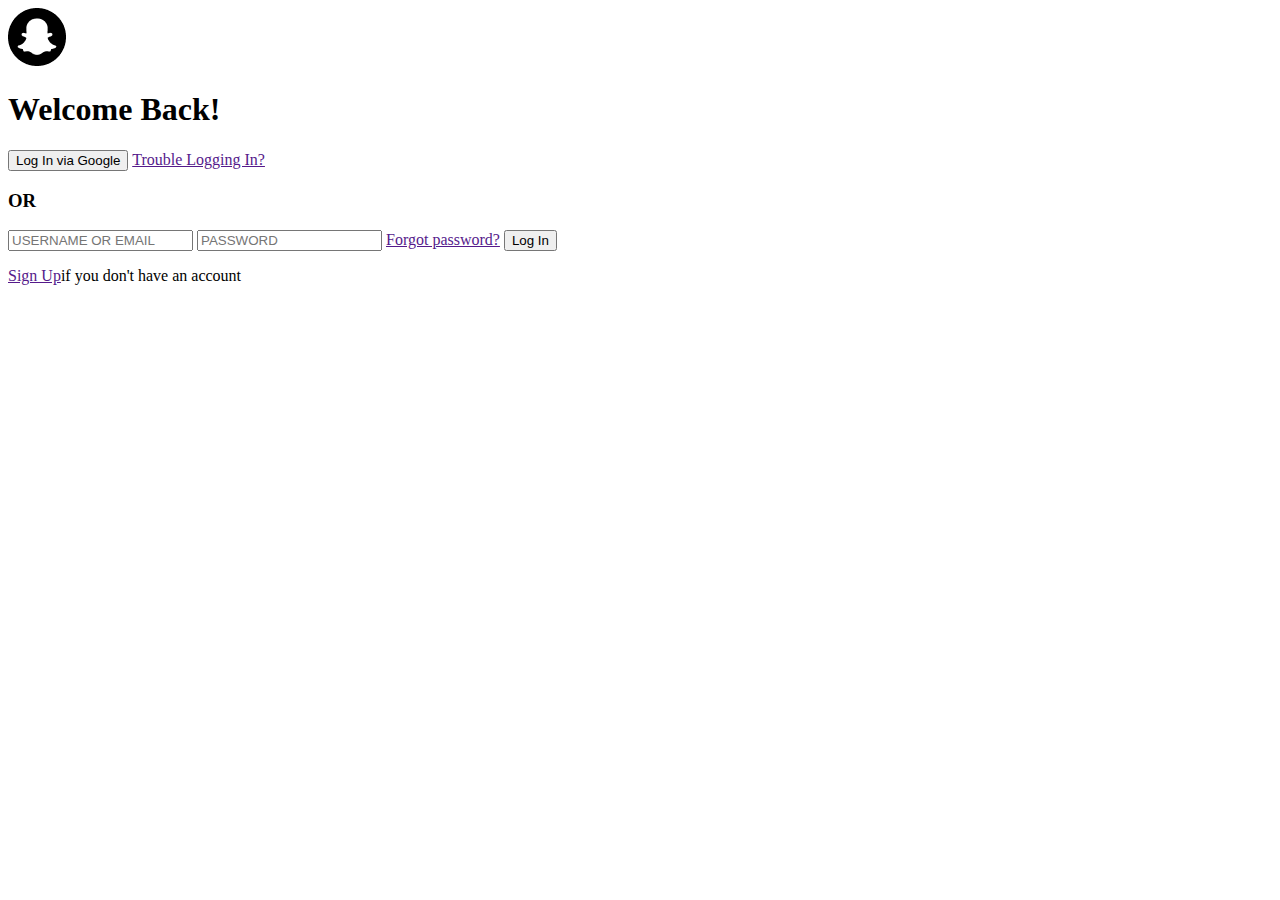
==== index.html @ c2f2adaf "add logo" ====
<!DOCTYPE html>
<html lang="en">
<head>
    <meta charset="UTF-8">
    <meta name="viewport" content="width=device-width, initial-scale=1.0">
    <title>Snapchat Login page</title>
</head>
<body>
    <div class="logo">
        <img src="images/logo.png" alt="Snapchat logo">
    </div>
    <main>
        <header>
            <h1>Welcome Back!</h1>
        </header>

        <button>Log In via Google</button>

        <a href="">Trouble Logging In?</a>

        <h3>OR</h3>
        <input type="text" placeholder="USERNAME OR EMAIL">
        <input type="password" placeholder="PASSWORD">

        <a href="">Forgot password?</a>

        <button type="submit">Log In</button>

        <p><a href="">Sign Up</a>if you don't have an account</p>
    </main>
    
</body>
</html>
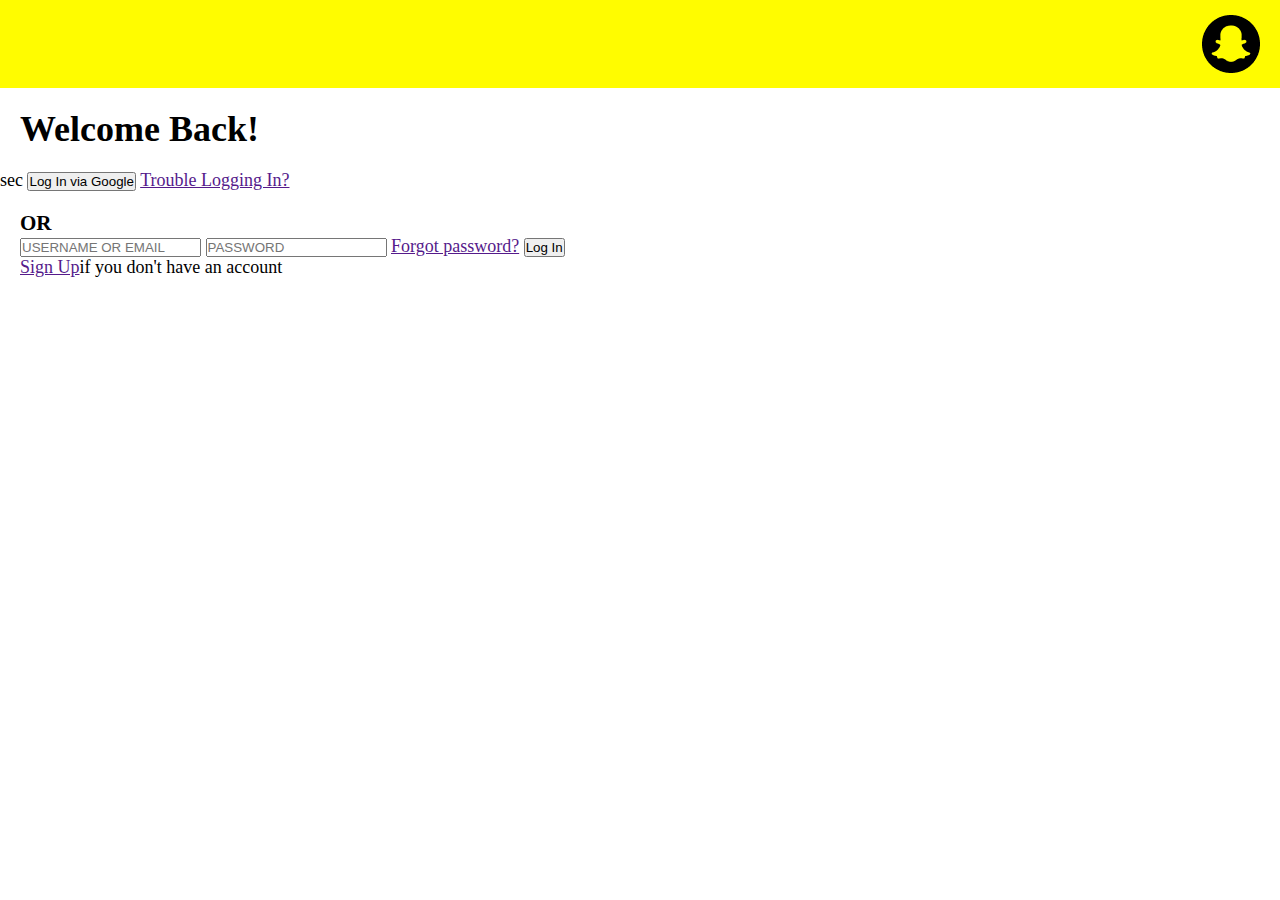
==== commit b1f6fc24: "position logo" ====
--- a/index.html
+++ b/index.html
@@ -4,29 +4,37 @@
     <meta charset="UTF-8">
     <meta name="viewport" content="width=device-width, initial-scale=1.0">
     <title>Snapchat Login page</title>
+    <link rel="stylesheet" href="styles.css">
 </head>
 <body>
     <div class="logo">
         <img src="images/logo.png" alt="Snapchat logo">
     </div>
     <main>
-        <header>
-            <h1>Welcome Back!</h1>
-        </header>
-
+        <section class="header">
+            <header>
+                <h1>Welcome Back!</h1>
+            </header>
+        </section>
+        
+        sec
         <button>Log In via Google</button>
 
         <a href="">Trouble Logging In?</a>
 
-        <h3>OR</h3>
-        <input type="text" placeholder="USERNAME OR EMAIL">
-        <input type="password" placeholder="PASSWORD">
+        <section class="login form">
+            <h3>OR</h3>
+            <input type="text" placeholder="USERNAME OR EMAIL">
+            <input type="password" placeholder="PASSWORD">
 
-        <a href="">Forgot password?</a>
+            <a href="">Forgot password?</a>
 
-        <button type="submit">Log In</button>
+            <button type="submit">Log In</button>
+            <p><a href="">Sign Up</a>if you don't have an account</p>
+        </section>
+        
 
-        <p><a href="">Sign Up</a>if you don't have an account</p>
+        
     </main>
     
 </body>
--- a/styles.css
+++ b/styles.css
@@ -0,0 +1,33 @@
+*{
+    box-sizing: border-box;
+    margin: 0;
+    padding: 0;
+}
+
+body{
+    font-family: HelveticaNeue;
+    font-size: 18px;
+
+}
+
+.logo{
+
+    width: 100%;
+    height: 88px;
+    background-color: #FFFC00;
+    display: flex;
+    align-items: center;
+    justify-content: flex-end;
+    padding-right: 20px;
+    
+}
+
+.logo img{
+    width: 58px;
+    height: 58px;
+
+}
+
+section{
+    margin: 20px;
+}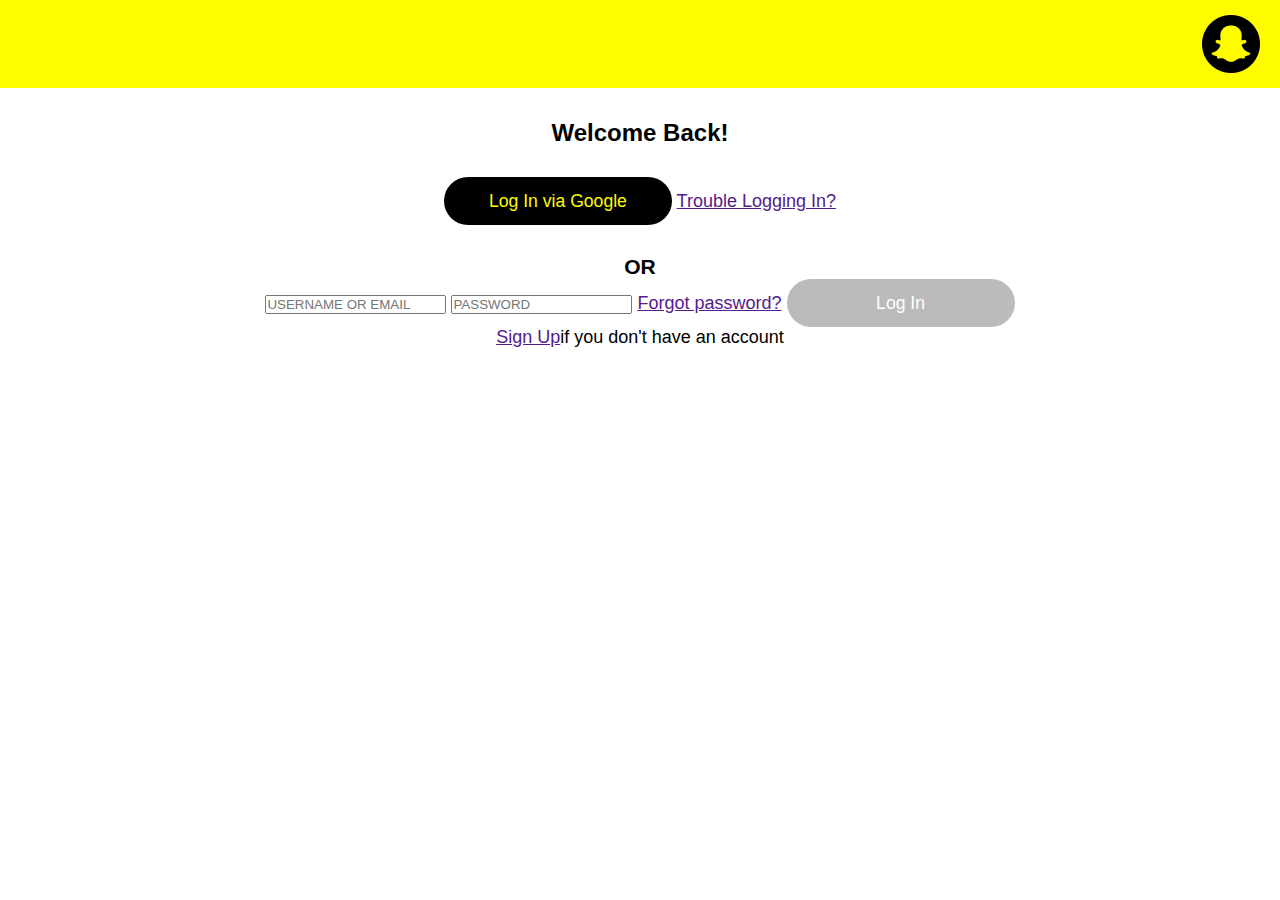
==== commit 94031b69: "style buttons" ====
--- a/index.html
+++ b/index.html
@@ -17,8 +17,8 @@
             </header>
         </section>
         
-        sec
-        <button>Log In via Google</button>
+        
+        <button class="button1">Log In via Google</button>
 
         <a href="">Trouble Logging In?</a>
 
@@ -29,7 +29,7 @@
 
             <a href="">Forgot password?</a>
 
-            <button type="submit">Log In</button>
+            <button type="submit" class="button2">Log In</button>
             <p><a href="">Sign Up</a>if you don't have an account</p>
         </section>
         
--- a/styles.css
+++ b/styles.css
@@ -5,10 +5,13 @@
 }
 
 body{
-    font-family: HelveticaNeue;
+    font-family: Helvetica;
     font-size: 18px;
+    height: 100vh;
+    
+}
 
-}
+/* logo */
 
 .logo{
 
@@ -28,6 +31,38 @@
 
 }
 
+main{
+    text-align: center;
+}
+
 section{
-    margin: 20px;
-}+    margin: 30px;
+}
+
+/*header */
+
+header h1{
+    font-weight: 600;
+    font-size: 24px;
+    line-height: 29px;
+}
+
+/* buttons */
+
+button{
+    border-radius: 50px;
+    width: 228px;
+    height: 48px;
+    border: none;
+    font-size: 1.1rem;
+}
+
+.button1{
+    background-color: #000000;
+    color: #FFFC00;
+}
+
+.button2{
+    background-color: #BBBBBB;
+    color: white;
+}
